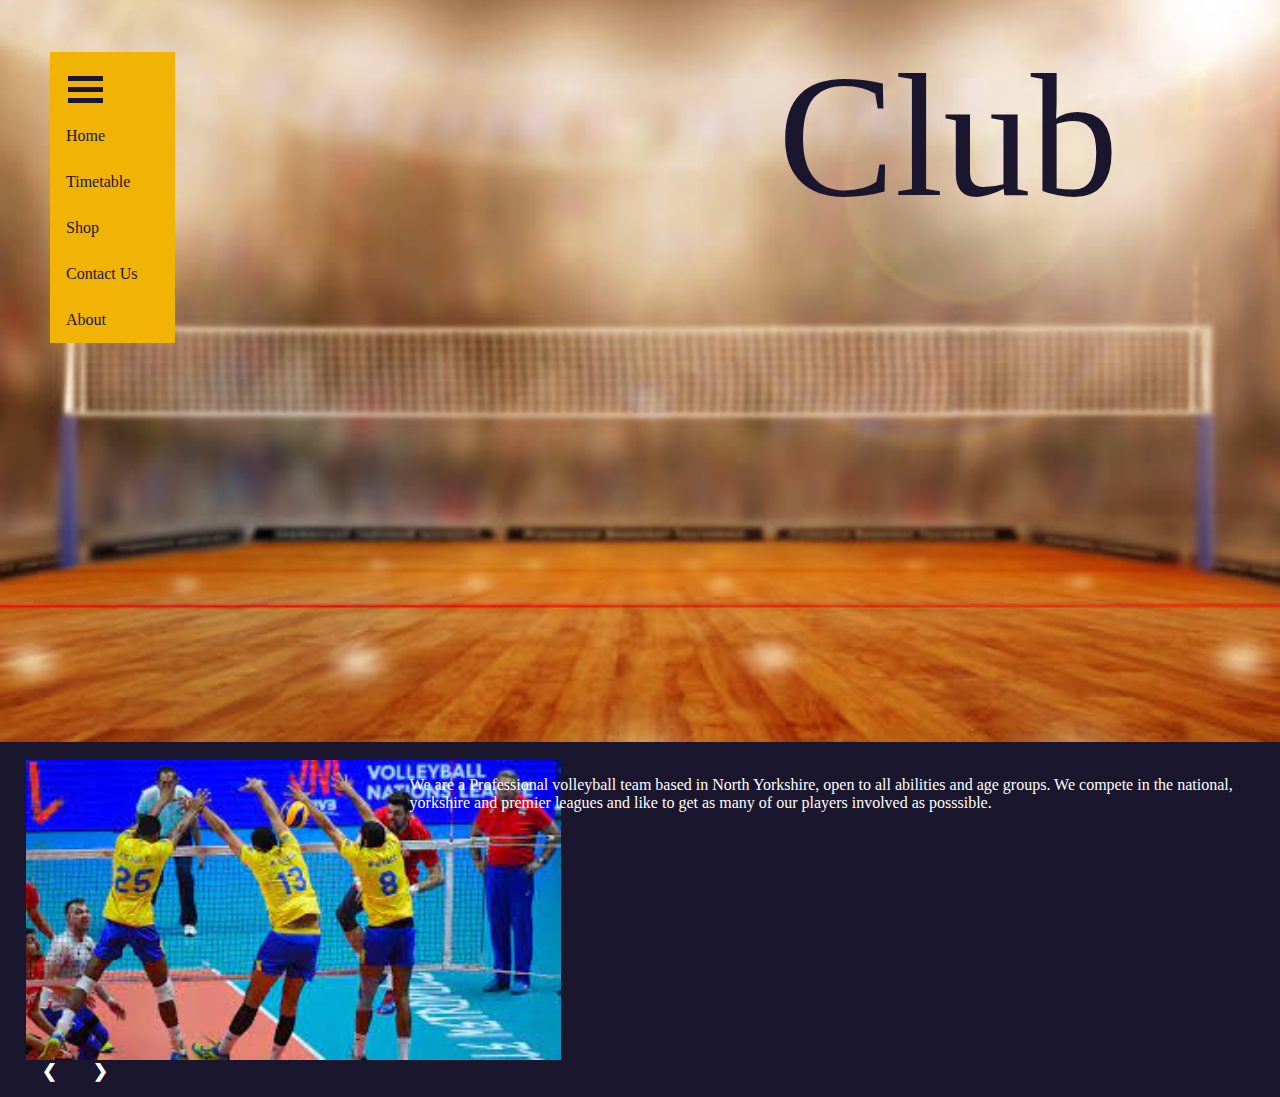
==== index.html @ 0e70f9d4 "changed links" ====
<!DOCTYPE html>
<html>
<link rel="stylesheet" href="css/stylesheet.css">
<head>
<meta charset="UTF-8">
<meta name="authoring-tool" content="Adobe_Animate_CC">
<meta name="viewport" content="width=device-width, initial-scale=1">
<title>Volleyball Club</title>

<script src="https://code.createjs.com/1.0.0/createjs.min.js"></script>
<script src="script/webTitle.js"></script>
<script>
var canvas, stage, exportRoot, anim_container, dom_overlay_container, fnStartAnimation;
function init() {
	canvas = document.getElementById("canvas");
	anim_container = document.getElementById("animation_container");
	dom_overlay_container = document.getElementById("dom_overlay_container");
	var comp=AdobeAn.getComposition("8F2CEC783480C64786ADDBE1742DFBE5");
	var lib=comp.getLibrary();
	var loader = new createjs.LoadQueue(false);
	loader.addEventListener("fileload", function(evt){handleFileLoad(evt,comp)});
	loader.addEventListener("complete", function(evt){handleComplete(evt,comp)});
	var lib=comp.getLibrary();
	loader.loadManifest(lib.properties.manifest);
}
function handleFileLoad(evt, comp) {
	var images=comp.getImages();	
	if (evt && (evt.item.type == "image")) { images[evt.item.id] = evt.result; }	
}
function handleComplete(evt,comp) {
	//This function is always called, irrespective of the content. You can use the variable "stage" after it is created in token create_stage.
	var lib=comp.getLibrary();
	var ss=comp.getSpriteSheet();
	var queue = evt.target;
	var ssMetadata = lib.ssMetadata;
	for(i=0; i<ssMetadata.length; i++) {
		ss[ssMetadata[i].name] = new createjs.SpriteSheet( {"images": [queue.getResult(ssMetadata[i].name)], "frames": ssMetadata[i].frames} )
	}
	exportRoot = new lib.webTitle();
	stage = new lib.Stage(canvas);	
	//Registers the "tick" event listener.
	fnStartAnimation = function() {
		stage.addChild(exportRoot);
		createjs.Ticker.framerate = lib.properties.fps;
		createjs.Ticker.addEventListener("tick", stage);
	}	    
	//Code to support hidpi screens and responsive scaling.
	AdobeAn.makeResponsive(false,'both',false,1,[canvas,anim_container,dom_overlay_container]);	
	AdobeAn.compositionLoaded(lib.properties.id);
	fnStartAnimation();
}
</script>
</div>
</head>
<body onload="init();" style="margin:0px;">
<header class="homeHeader">
	<br>
	<br>
	<div class="column">
		<nav>
			<ul>
				<li>
				<br>
				<div class="container" onclick="myFunction(this)">
				<div class="bar1"></div>
				<div class="bar2"></div>
				<div class="bar3"></div>
				</div>

				<script>
				function myFunction(x) {
				  x.classList.toggle("change");
				}
				</script><br>
				</li>
				<li><a class="active" href="index.html">Home</a></li>
				<li><a href="html/timetable.html">Timetable</a></li>
				<li><a href="html/shop.html">Shop</a></li>
				<li><a href="html/contact.html">Contact Us</a></li>
				<li><a href="html/about.html">About</a></li>
			</ul>
		</nav>
	</div>

	<div class="column1">
		<div id="animation_container" style="background-color:rgba(255, 255, 255, 0.00); width:750px; height:200px">
			<canvas id="canvas" width="750" height="200" style="position: center; display: inline-block; background-color:rgba(255, 255, 255, 0.00);"></canvas>
			<div id="dom_overlay_container" style="pointer-events:none; overflow:hidden; width:750px; height:200px; position: center; left: 0px; top: 0px; display: inline-block;">
			</div>
		</div>
	</div>
	
	<div class="column2">
		<p class="club">Club</p>
	</div>
	
	
</header>

<div class="slideshow-container">

	<br>

	<div class="mySlides fade">
	  <img src="images/players1.jpg" style="height:300px">
	</div>
	
	<div class="mySlides fade">
	  <img src="images/players2.jpg" style="height:300px">
	</div>
	
	<div class="mySlides fade">
	  <img src="images/players3.jpg" style="height:300px">
	</div>
	
	<div class="mySlides fade">
	  <img src="images/players4.jpg" style="height:300px">
	</div>
	
	<div class="mySlides fade">
	  <img src="images/players5.jpg" style="height:300px">
	</div>
	
	<div class="mySlides fade">
	  <img src="images/players6.jpg" style="height:300px">
	</div>
	
	<a class="prev" onclick="plusSlides(-1)">❮</a>
	<a class="next" onclick="plusSlides(1)">❯</a>
	
	</div>
	<br>
	
	<div style="text-align:center">
	  <span class="dot" onclick="currentSlide(1)"></span> 
	  <span class="dot" onclick="currentSlide(2)"></span> 
	  <span class="dot" onclick="currentSlide(3)"></span> 
	</div>
	
	<script>
	let slideIndex = 1;
	showSlides(slideIndex);
	
	function plusSlides(n) {
	  showSlides(slideIndex += n);
	}
	
	function currentSlide(n) {
	  showSlides(slideIndex = n);
	}
	
	function showSlides(n) {
	  let i;
	  let slides = document.getElementsByClassName("mySlides");
	  let dots = document.getElementsByClassName("dot");
	  if (n > slides.length) {slideIndex = 1}    
	  if (n < 1) {slideIndex = slides.length}
	  for (i = 0; i < slides.length; i++) {
		slides[i].style.display = "none";  
	  }
	  for (i = 0; i < dots.length; i++) {
		dots[i].className = dots[i].className.replace(" active", "");
	  }
	  slides[slideIndex-1].style.display = "block";  
	  dots[slideIndex-1].className += " active";
	}
	</script>
	
<section class="bodyText">
	<p>
	We are a Professional volleyball team based in North Yorkshire, open to all abilities and age groups.
	We compete in the national, yorkshire and premier leagues and like to get as many of our players involved as posssible. 
	</p>
	</section>
</body>
</html>
---- css/stylesheet.css ----
.homeHeader{
    width:100%;
    background-image:url("../images/wood2.jpg");
	  background-position: center;
    background-repeat: no-repeat;
    background-size: cover;
	  height:742px;
	
}
li{
    list-style-type: none;
    margin: 0;
    padding: 0;
    overflow: visible;
    background-color: #f1b304;
    width:125px;
}
body{
    background-color:#1a162d;
	  color:white;
}
li a {
    display: block;
    text-align: top left;
    padding: 14px 16px;
}
li a:hover {
    background-color: #1a162d;
}

.active {
    background-color: #1a162d;
    color:white;
}

a:link {
    color: #1a162d;
    background-color: transparent;
    text-decoration: none; 
}
  
a:visited {
    color: #1a162d;
    background-color: transparent;
    text-decoration: none;
  }
  
a:hover {
    color: white;
    background-color: transparent;
    text-decoration: underline;
  }
  
a:active {
    color: white;
    background-color: transparent;
    text-decoration: underline;
  }
  
ul{
	display:inline-block;
	width:400px;
	
}
* {box-sizing: border-box}
body {font-family: Times New Roman, serif; margin:0}
.mySlides {display: none}
img {vertical-align: middle;}

/* Slideshow container */
.slideshow-container {
  margin: auto;
  width: 30%;
  float: left;
  margin-left:2%;
}

/* Next & previous buttons */
.prev, .next {
  cursor: pointer;
  position: center;
  top: 50%;
  width: auto;
  padding: 16px;
  margin-top: -22px;
  color: white;
  font-weight: bold;
  font-size: 18px;
  transition: 0.6s ease;
  border-radius: 0 3px 3px 0;
  user-select: none;
}

/* Position the "next button" to the right */
.next {
  right: 0;
  border-radius: 3px 0 0 3px;
}

/* Caption text */
.text {
  color: #f2f2f2;
  font-size: 15px;
  padding: 8px 12px;
  position: absolute;
  bottom: 8px;
  width: 100%;
  text-align: center;
}

/* Fading animation */
.fade {
  animation-name: fade;
  animation-duration: 1.5s;
}

@keyframes fade {
  from {opacity: .4} 
  to {opacity: 1}
}

/* On smaller screens, decrease text size */
@media only screen and (max-width: 300px) {
  .prev, .next,.text {font-size: 11px}
}
nav{
	float: left;
	display:inline-block;
}
animation_container{
	display:inline-block;
	width: 40%;
}
.column {
  float: left;
  width: 20%;
  padding: 0 10px;
}
.column1 {
  float: left;
  width: 40%;
  padding: 0 10px;
}
.column2 {
	color: #1a162d;
	font-size: 175px;
	width:40%;
	float:right;
	font-family: "Times New Roman", Times, serif;
	padding: 0 10px;
	height:206px;
}
.container {
  display: inline-block;
  cursor: pointer;
  margin-left: 18px;
}

.bar1, .bar2, .bar3 {
  width: 35px;
  height: 5px;
  background-color: #1a162d;
  margin: 6px 0;
  transition: 0.4s;
}

.change .bar1 {
  transform: translate(0, 11px) rotate(-45deg);
}

.change .bar2 {opacity: 0;}

.change .bar3 {
  transform: translate(0, -11px) rotate(45deg);
}
.club{
	margin-top:0px;
  color: #1a162d;
}
.bodyText {
	display: inline-block;
	width: 68%;
	float:right;
}
.item {
	opacity:0%;
}

figure{
	display:inline-block;
}
figure img{
width: 224px;
height: 220px;
border: 2px solid #f1b304;
}

.figcaption{
  text-align: right;
}
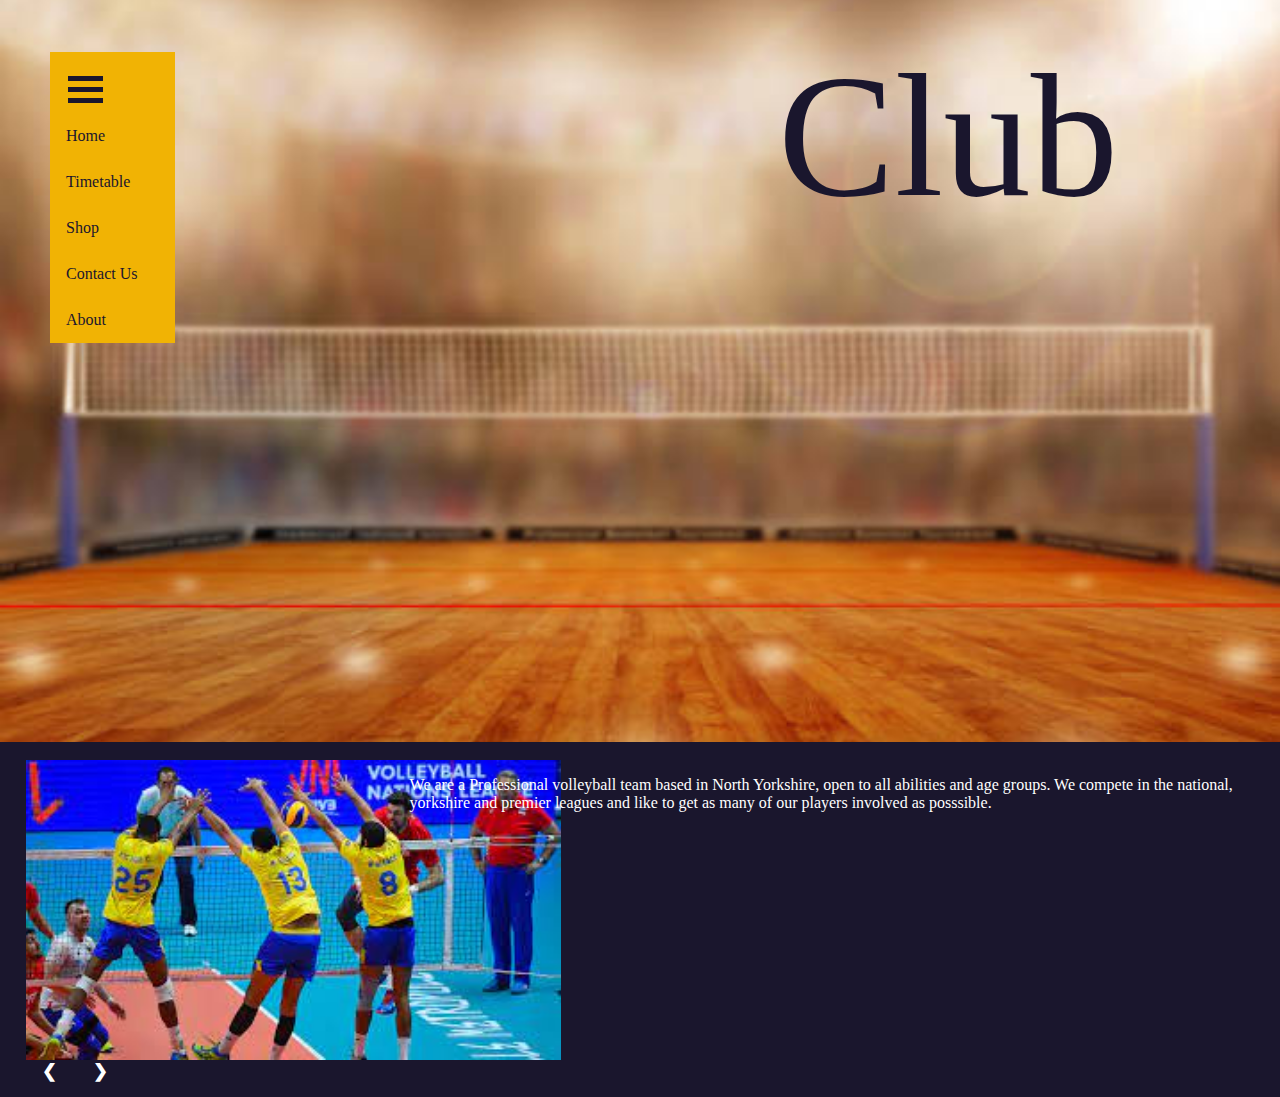
==== commit 6fcc05eb: "table" ====
--- a/index.html
+++ b/index.html
@@ -53,7 +53,7 @@
 </div>
 </head>
 <body onload="init();" style="margin:0px;">
-<header class="homeHeader">
+<header>
 	<br>
 	<br>
 	<div class="column">
--- a/css/stylesheet.css
+++ b/css/stylesheet.css
@@ -1,4 +1,4 @@
-.homeHeader{
+header{
     width:100%;
     background-image:url("../images/wood2.jpg");
 	  background-position: center;
@@ -124,7 +124,6 @@
   .prev, .next,.text {font-size: 11px}
 }
 nav{
-	float: left;
 	display:inline-block;
 }
 animation_container{
@@ -180,7 +179,6 @@
 .bodyText {
 	display: inline-block;
 	width: 68%;
-	float:right;
 }
 .item {
 	opacity:0%;
@@ -197,4 +195,13 @@
 
 .figcaption{
   text-align: right;
+}
+
+.sColumn{
+  width:30%;
+}
+table, th, td{
+  border: white 3px solid;
+  border-collapse: collapse;
+  column-span: Monday;
 }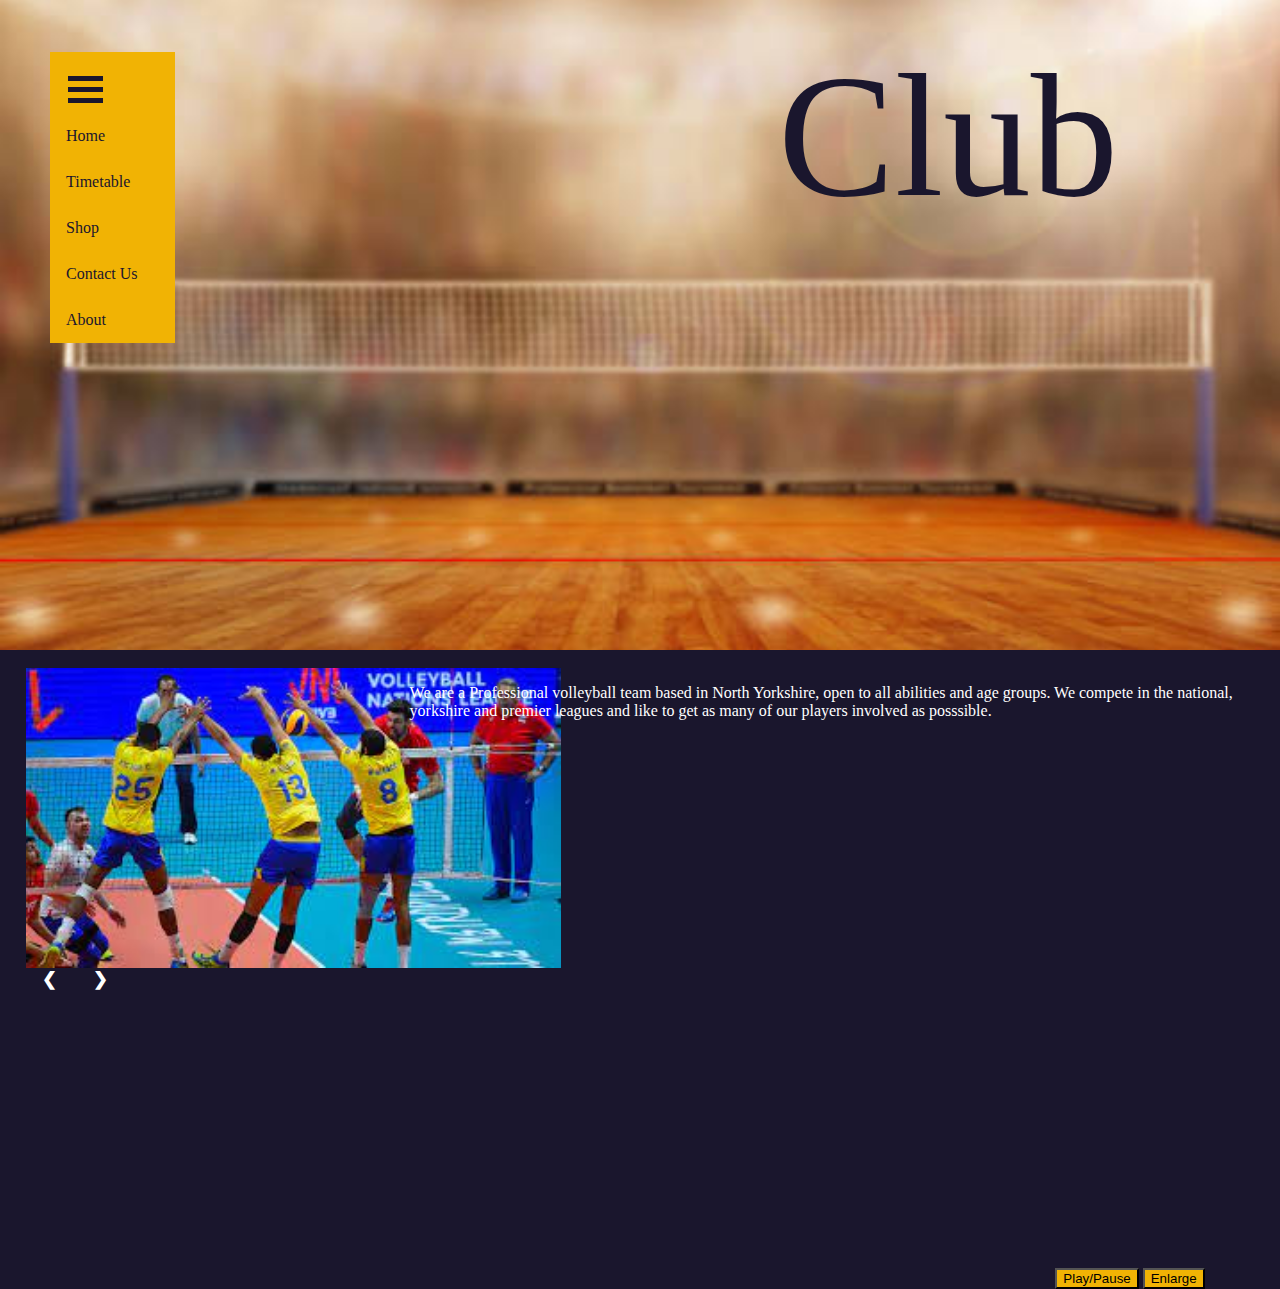
==== commit 058ca5a8: "vid" ====
--- a/index.html
+++ b/index.html
@@ -171,6 +171,35 @@
 	We are a Professional volleyball team based in North Yorkshire, open to all abilities and age groups.
 	We compete in the national, yorkshire and premier leagues and like to get as many of our players involved as posssible. 
 	</p>
-	</section>
+</section>
+<br><br><br><br><br><br><br><br><br><br><br><br><br><br><br><br><br><br><br><br><br>
+<div class="vidButtons"> 
+	<video id="video1" width="30%">
+		<source src="videos/serveVid.mp4" type="video/mp4">
+	</video>
+	<br><br>
+	<button class="vidButton1" onclick="playPause()">Play/Pause</button> 
+	<button class="vidButton2" onclick="fullScreen()">Enlarge</button>
+</div> 
+
+<script>
+	var myVideo = document.getElementById("video1"); 
+
+	function playPause() { 
+	if (myVideo.paused) 
+		myVideo.play(); 
+	else 
+		myVideo.pause(); 
+	} 
+
+	function fullScreen() { 
+    if (myVideo.width != 1080)
+		myVideo.width = 1080;
+	else
+		myVideo.width = 384;
+	} 
+
+</script>
+
 </body>
 </html>--- a/css/stylesheet.css
+++ b/css/stylesheet.css
@@ -4,7 +4,7 @@
 	  background-position: center;
     background-repeat: no-repeat;
     background-size: cover;
-	  height:742px;
+	  height:650px;
 	
 }
 li{
@@ -179,6 +179,7 @@
 .bodyText {
 	display: inline-block;
 	width: 68%;
+  font-size: 100;
 }
 .item {
 	opacity:0%;
@@ -197,11 +198,32 @@
   text-align: right;
 }
 
-.sColumn{
-  width:30%;
-}
 table, th, td{
   border: white 3px solid;
   border-collapse: collapse;
   column-span: Monday;
+}
+
+.ttColumn2{
+  color:#1a162d;
+  width:80%;
+  text-align:center;
+	font-size: 75px;
+	font-family: "Times New Roman", Times, serif;
+	padding: 0 10px;
+	height:206px;
+}
+
+.vidButtons{
+  text-align:center;
+  float: right;
+  color: #1a162d;
+}
+
+.vidButton1{
+  background-color: #f1b304;
+}
+
+.vidButton2{
+  background-color: #f1b304;
 }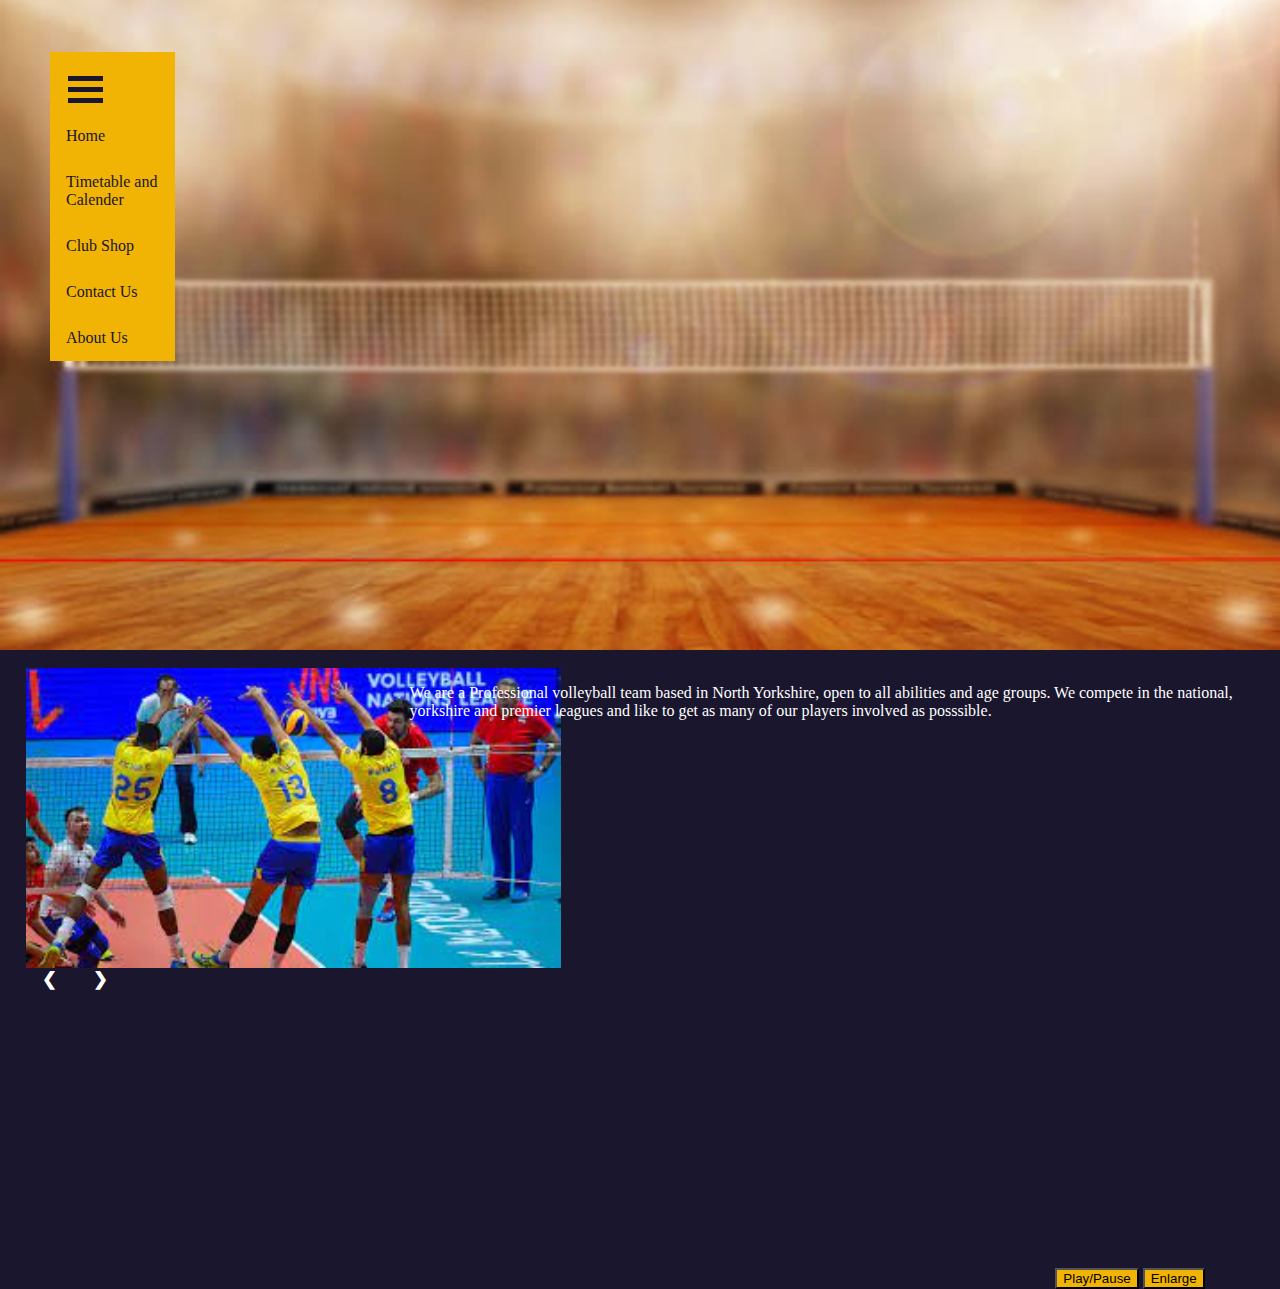
==== commit 7f867da2: "title fix" ====
--- a/index.html
+++ b/index.html
@@ -74,10 +74,10 @@
 				</script><br>
 				</li>
 				<li><a class="active" href="index.html">Home</a></li>
-				<li><a href="html/timetable.html">Timetable</a></li>
-				<li><a href="html/shop.html">Shop</a></li>
+				<li><a href="html/timetable.html">Timetable and Calender</a></li>
+				<li><a href="html/shop.html">Club Shop</a></li>
 				<li><a href="html/contact.html">Contact Us</a></li>
-				<li><a href="html/about.html">About</a></li>
+				<li><a href="html/about.html">About Us</a></li>
 			</ul>
 		</nav>
 	</div>
@@ -90,9 +90,7 @@
 		</div>
 	</div>
 	
-	<div class="column2">
-		<p class="club">Club</p>
-	</div>
+
 	
 	
 </header>
--- a/css/stylesheet.css
+++ b/css/stylesheet.css
@@ -126,7 +126,7 @@
 nav{
 	display:inline-block;
 }
-animation_container{
+.animation_container{
 	display:inline-block;
 	width: 40%;
 }
@@ -137,18 +137,10 @@
 }
 .column1 {
   float: left;
-  width: 40%;
+  width: 80%;
   padding: 0 10px;
 }
-.column2 {
-	color: #1a162d;
-	font-size: 175px;
-	width:40%;
-	float:right;
-	font-family: "Times New Roman", Times, serif;
-	padding: 0 10px;
-	height:206px;
-}
+
 .container {
   display: inline-block;
   cursor: pointer;
@@ -204,14 +196,13 @@
   column-span: Monday;
 }
 
-.ttColumn2{
+.titleColumn{
   color:#1a162d;
   width:80%;
   text-align:center;
 	font-size: 75px;
 	font-family: "Times New Roman", Times, serif;
 	padding: 0 10px;
-	height:206px;
 }
 
 .vidButtons{
@@ -226,4 +217,5 @@
 
 .vidButton2{
   background-color: #f1b304;
-}+}
+
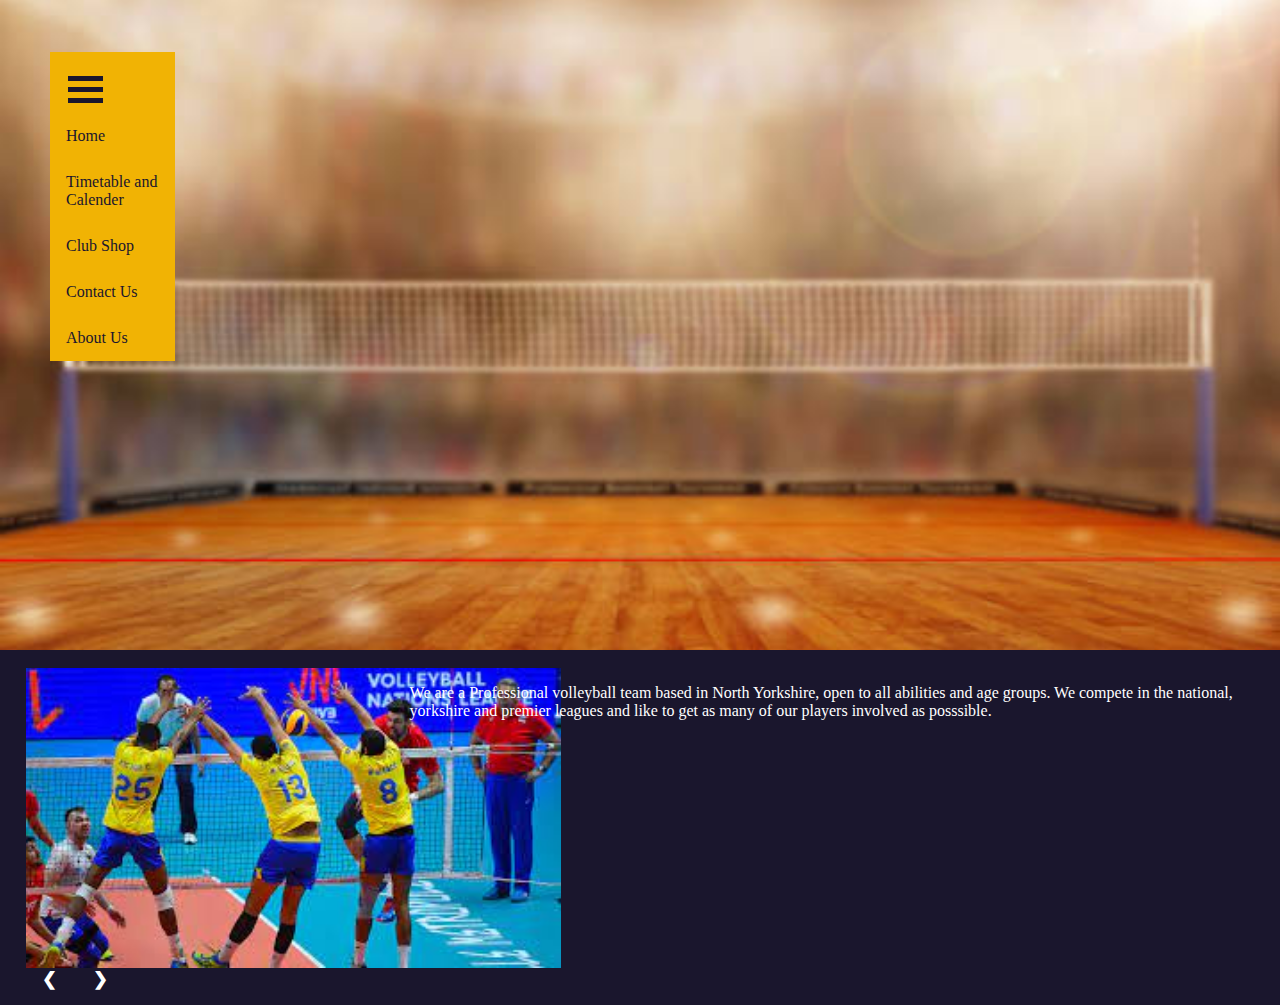
==== commit 0e11445d: "contact fix" ====
--- a/index.html
+++ b/index.html
@@ -6,7 +6,6 @@
 <meta name="authoring-tool" content="Adobe_Animate_CC">
 <meta name="viewport" content="width=device-width, initial-scale=1">
 <title>Volleyball Club</title>
-
 <script src="https://code.createjs.com/1.0.0/createjs.min.js"></script>
 <script src="script/webTitle.js"></script>
 <script>
@@ -81,6 +80,8 @@
 			</ul>
 		</nav>
 	</div>
+
+</body>
 
 	<div class="column1">
 		<div id="animation_container" style="background-color:rgba(255, 255, 255, 0.00); width:750px; height:200px">
@@ -170,34 +171,6 @@
 	We compete in the national, yorkshire and premier leagues and like to get as many of our players involved as posssible. 
 	</p>
 </section>
-<br><br><br><br><br><br><br><br><br><br><br><br><br><br><br><br><br><br><br><br><br>
-<div class="vidButtons"> 
-	<video id="video1" width="30%">
-		<source src="videos/serveVid.mp4" type="video/mp4">
-	</video>
-	<br><br>
-	<button class="vidButton1" onclick="playPause()">Play/Pause</button> 
-	<button class="vidButton2" onclick="fullScreen()">Enlarge</button>
-</div> 
-
-<script>
-	var myVideo = document.getElementById("video1"); 
-
-	function playPause() { 
-	if (myVideo.paused) 
-		myVideo.play(); 
-	else 
-		myVideo.pause(); 
-	} 
-
-	function fullScreen() { 
-    if (myVideo.width != 1080)
-		myVideo.width = 1080;
-	else
-		myVideo.width = 384;
-	} 
-
-</script>
 
 </body>
 </html>--- a/css/stylesheet.css
+++ b/css/stylesheet.css
@@ -5,6 +5,7 @@
     background-repeat: no-repeat;
     background-size: cover;
 	  height:650px;
+    color: #1a162d;
 	
 }
 li{
@@ -63,7 +64,11 @@
 	
 }
 * {box-sizing: border-box}
-body {font-family: Times New Roman, serif; margin:0}
+
+body {
+  font-family: Times New Roman, serif; margin:0
+}
+
 .mySlides {display: none}
 img {vertical-align: middle;}
 
@@ -200,22 +205,204 @@
   color:#1a162d;
   width:80%;
   text-align:center;
-	font-size: 75px;
+	font-size: 95px;
 	font-family: "Times New Roman", Times, serif;
 	padding: 0 10px;
 }
 
 .vidButtons{
   text-align:center;
+  color: #1a162d;
   float: right;
-  color: #1a162d;
+  width: 30%;
+  margin-right: 5px;
 }
 
 .vidButton1{
   background-color: #f1b304;
 }
 
-.vidButton2{
-  background-color: #f1b304;
-}
-
+html {
+  box-sizing: border-box;
+}
+
+*, *:before, *:after {
+  box-sizing: inherit;
+}
+
+.profileColumn {
+  float: left;
+  width: 33.3%;
+  margin-bottom: 16px;
+  padding: 0 8px;
+}
+
+@media screen and (max-width: 650px) {
+  .profileColumn {
+    width: 100%;
+    display: block;
+  }
+}
+
+.card {
+  box-shadow: 0 4px 8px 0 rgba(0, 0, 0, 0.2);
+}
+
+.container2 {
+  padding: 0 16px;
+}
+
+.container2::after, .row::after {
+  content: "";
+  clear: both;
+  display: table;
+}
+
+.title {
+  color: grey;
+}
+
+.dropbtn {
+  border: none;
+  outline: 0;
+  display: inline-block;
+  padding: 8px;
+  color: #1a162d;
+  background-color: #f1b304;
+  text-align: center;
+  cursor: pointer;
+  width: 100%;
+}
+
+.dropbtn:hover, .dropbtn:focus {
+  background-color: #1a162d;
+  color: white;
+}
+
+.dropdown {
+  position: relative;
+  display: inline-block;
+}
+
+.dropdown-content {
+  display: none;
+  position: absolute;
+  background-color: #f1b304;
+  color: #1a162d;
+  min-width: 160px;
+  overflow: auto;
+  box-shadow: 0px 8px 16px 0px rgba(0,0,0,0.2);
+  z-index: 1;
+}
+
+.dropdown-content a {
+  color: black;
+  padding: 12px 16px;
+  text-decoration: none;
+  display: block;
+}
+
+.dropdown a:hover {
+  background-color: #1a162d;
+  color: white;
+}
+
+.show {display: block;}
+
+.dropbtn1 {
+  border: none;
+  outline: 0;
+  display: inline-block;
+  padding: 8px;
+  color: #1a162d;
+  background-color: #f1b304;
+  text-align: center;
+  cursor: pointer;
+  width: 100%;
+}
+
+.dropbtn1:hover, .dropbtn1:focus {
+  background-color: #1a162d;
+  color: white;
+}
+
+.dropdown1 {
+  position: relative;
+  display: inline-block;
+}
+
+.dropdown-content1 {
+  display: none;
+  position: absolute;
+  background-color: #f1b304;
+  color: #1a162d;
+  min-width: 160px;
+  overflow: auto;
+  box-shadow: 0px 8px 16px 0px rgba(0,0,0,0.2);
+  z-index: 1;
+}
+
+.dropdown-content1 a {
+  color: black;
+  padding: 12px 16px;
+  text-decoration: none;
+  display: block;
+}
+
+.dropdown1 a:hover {
+  background-color: #1a162d;
+  color: white;
+}
+
+.show1 {display: block;}
+
+.dropbtn2 {
+  border: none;
+  outline: 0;
+  display: inline-block;
+  padding: 8px;
+  color: #1a162d;
+  background-color: #f1b304;
+  text-align: center;
+  cursor: pointer;
+  width: 100%;
+}
+
+.dropbtn2:hover, .dropbtn1:focus {
+  background-color: #1a162d;
+  color: white;
+}
+
+.dropdown2 {
+  position: relative;
+  display: inline-block;
+}
+
+.dropdown-content2 {
+  display: none;
+  position: absolute;
+  background-color: #f1b304;
+  color:#1a162d;
+  min-width: 160px;
+  overflow: auto;
+  box-shadow: 0px 8px 16px 0px rgba(0,0,0,0.2);
+  z-index: 1;
+}
+
+.dropdown-content2 a {
+  color: #1a162d;
+  padding: 12px 16px;
+  text-decoration: none;
+  display: block;
+}
+
+.dropdown2 a:hover {
+  background-color: #1a162d;
+  color: white;
+}
+
+.show2 {display: block;}
+
+.vidbuttons{
+  margin: 167;
+}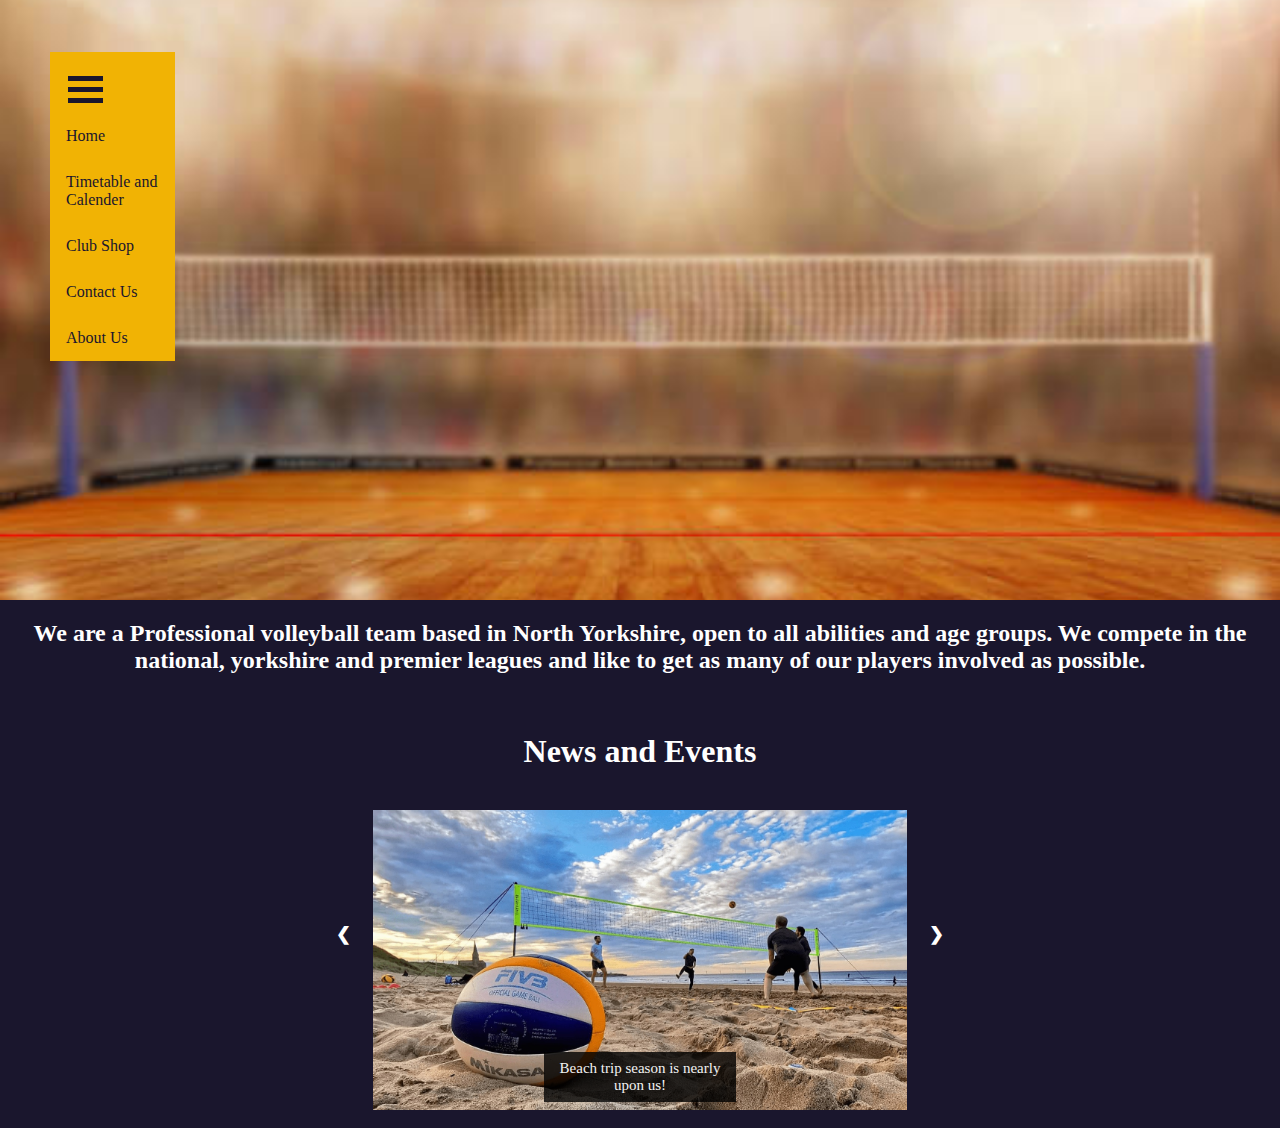
==== commit 41c3b98d: "fixes" ====
--- a/index.html
+++ b/index.html
@@ -51,7 +51,6 @@
 </script>
 </div>
 </head>
-<body onload="init();" style="margin:0px;">
 <header>
 	<br>
 	<br>
@@ -81,7 +80,6 @@
 		</nav>
 	</div>
 
-</body>
 
 	<div class="column1">
 		<div id="animation_container" style="background-color:rgba(255, 255, 255, 0.00); width:750px; height:200px">
@@ -96,39 +94,48 @@
 	
 </header>
 
-<div class="slideshow-container">
+<body onload="init();" style="margin:0px;">
 
-	<br>
+	
+	<h2 class="bodyText" style="display: block;">
+		We are a Professional volleyball team based in North Yorkshire, open to all abilities and age groups.
+		We compete in the national, yorkshire and premier leagues and like to get as many of our players involved as possible. 
+	</h2>
 
-	<div class="mySlides fade">
-	  <img src="images/players1.jpg" style="height:300px">
-	</div>
-	
-	<div class="mySlides fade">
-	  <img src="images/players2.jpg" style="height:300px">
-	</div>
-	
-	<div class="mySlides fade">
-	  <img src="images/players3.jpg" style="height:300px">
-	</div>
-	
-	<div class="mySlides fade">
-	  <img src="images/players4.jpg" style="height:300px">
-	</div>
-	
-	<div class="mySlides fade">
-	  <img src="images/players5.jpg" style="height:300px">
-	</div>
-	
-	<div class="mySlides fade">
-	  <img src="images/players6.jpg" style="height:300px">
-	</div>
-	
-	<a class="prev" onclick="plusSlides(-1)">❮</a>
-	<a class="next" onclick="plusSlides(1)">❯</a>
-	
-	</div>
-	<br>
+	<div class="slideshow-container" style="text-align: center;">
+		<br>
+		<h1>News and Events</h1>
+		<br>
+		<div class="mySlides fade">
+		<img src="images/beach.jpg" style="height:300px">
+		<div class="text">Beach trip season is nearly upon us!</div>
+		</div>
+		
+		<div class="mySlides fade">
+		<img src="images/grass.jpg" style="height:300px">
+		</div>
+		
+		<div class="mySlides fade">
+		<img src="images/players3.jpg" style="height:300px">
+		</div>
+		
+		<div class="mySlides fade">
+		<img src="images/players4.jpg" style="height:300px">
+		</div>
+		
+		<div class="mySlides fade">
+		<img src="images/players5.jpg" style="height:300px">
+		</div>
+		
+		<div class="mySlides fade">
+		<img src="images/players6.jpg" style="height:300px">
+		</div>
+		
+		<a class="prev" onclick="plusSlides(-1)">❮</a>
+		<a class="next" onclick="plusSlides(1)">❯</a>
+		
+		</div>
+		<br>
 	
 	<div style="text-align:center">
 	  <span class="dot" onclick="currentSlide(1)"></span> 
@@ -164,13 +171,6 @@
 	  dots[slideIndex-1].className += " active";
 	}
 	</script>
-	
-<section class="bodyText">
-	<p>
-	We are a Professional volleyball team based in North Yorkshire, open to all abilities and age groups.
-	We compete in the national, yorkshire and premier leagues and like to get as many of our players involved as posssible. 
-	</p>
-</section>
 
 </body>
 </html>--- a/css/stylesheet.css
+++ b/css/stylesheet.css
@@ -4,10 +4,10 @@
 	  background-position: center;
     background-repeat: no-repeat;
     background-size: cover;
-	  height:650px;
+	  height:600px;
     color: #1a162d;
-	
-}
+}
+
 li{
     list-style-type: none;
     margin: 0;
@@ -65,29 +65,26 @@
 }
 * {box-sizing: border-box}
 
-body {
-  font-family: Times New Roman, serif; margin:0
-}
-
 .mySlides {display: none}
 img {vertical-align: middle;}
 
 /* Slideshow container */
 .slideshow-container {
   margin: auto;
-  width: 30%;
-  float: left;
-  margin-left:2%;
+  width: 50%;
+  margin-left:25%;
+  position: relative;
+  
 }
 
 /* Next & previous buttons */
 .prev, .next {
   cursor: pointer;
-  position: center;
+  position: absolute;
   top: 50%;
   width: auto;
   padding: 16px;
-  margin-top: -22px;
+  margin-top: 5px;
   color: white;
   font-weight: bold;
   font-size: 18px;
@@ -96,9 +93,17 @@
   user-select: none;
 }
 
-/* Position the "next button" to the right */
+.prev:hover, .next:hover {
+  background-color: rgba(0,0,0,0.8);
+}
+
 .next {
   right: 0;
+  border-radius: 3px 0 0 3px;
+}
+
+.prev {
+  left: 0;
   border-radius: 3px 0 0 3px;
 }
 
@@ -109,8 +114,11 @@
   padding: 8px 12px;
   position: absolute;
   bottom: 8px;
-  width: 100%;
-  text-align: center;
+  width: 30%;
+  text-align: center;
+  background-color: rgba(0,0,0,0.8);
+  margin-left: 35%;
+
 }
 
 /* Fading animation */
@@ -141,7 +149,7 @@
   padding: 0 10px;
 }
 .column1 {
-  float: left;
+  float: right;
   width: 80%;
   padding: 0 10px;
 }
@@ -175,9 +183,11 @@
 }
 .bodyText {
 	display: inline-block;
-	width: 68%;
+	width: 100%;
   font-size: 100;
-}
+  text-align: center
+}
+
 .item {
 	opacity:0%;
 }
@@ -188,7 +198,6 @@
 figure img{
 width: 224px;
 height: 220px;
-border: 2px solid #f1b304;
 }
 
 .figcaption{
@@ -198,7 +207,11 @@
 table, th, td{
   border: white 3px solid;
   border-collapse: collapse;
-  column-span: Monday;
+  text-align: center;
+}
+
+table{
+  width: 100%;
 }
 
 .titleColumn{
@@ -207,23 +220,31 @@
   text-align:center;
 	font-size: 95px;
 	font-family: "Times New Roman", Times, serif;
-	padding: 0 10px;
 }
 
 .vidButtons{
   text-align:center;
   color: #1a162d;
-  float: right;
-  width: 30%;
-  margin-right: 5px;
+  float: middle;
+  width: 60%;
+  margin-left: 20%;
 }
 
 .vidButton1{
   background-color: #f1b304;
+}
+
+.vidButton2{
+  background-color: #f1b304;
+}
+
+.myVideo1{
+  width:100%;
 }
 
 html {
   box-sizing: border-box;
+  font-family: Times New Roman, serif; margin:0;
 }
 
 *, *:before, *:after {
@@ -403,6 +424,20 @@
 
 .show2 {display: block;}
 
-.vidbuttons{
-  margin: 167;
-}+.map{
+  float: right;
+  width: 40%;
+}
+
+.bodycolumn1{
+  width: 50%;
+  float: left;
+  text-align: center;
+}
+
+.bodyColumn2{
+  width: 40%;
+  float: right;
+  margin-right: 10%;
+  text-align: center;
+}
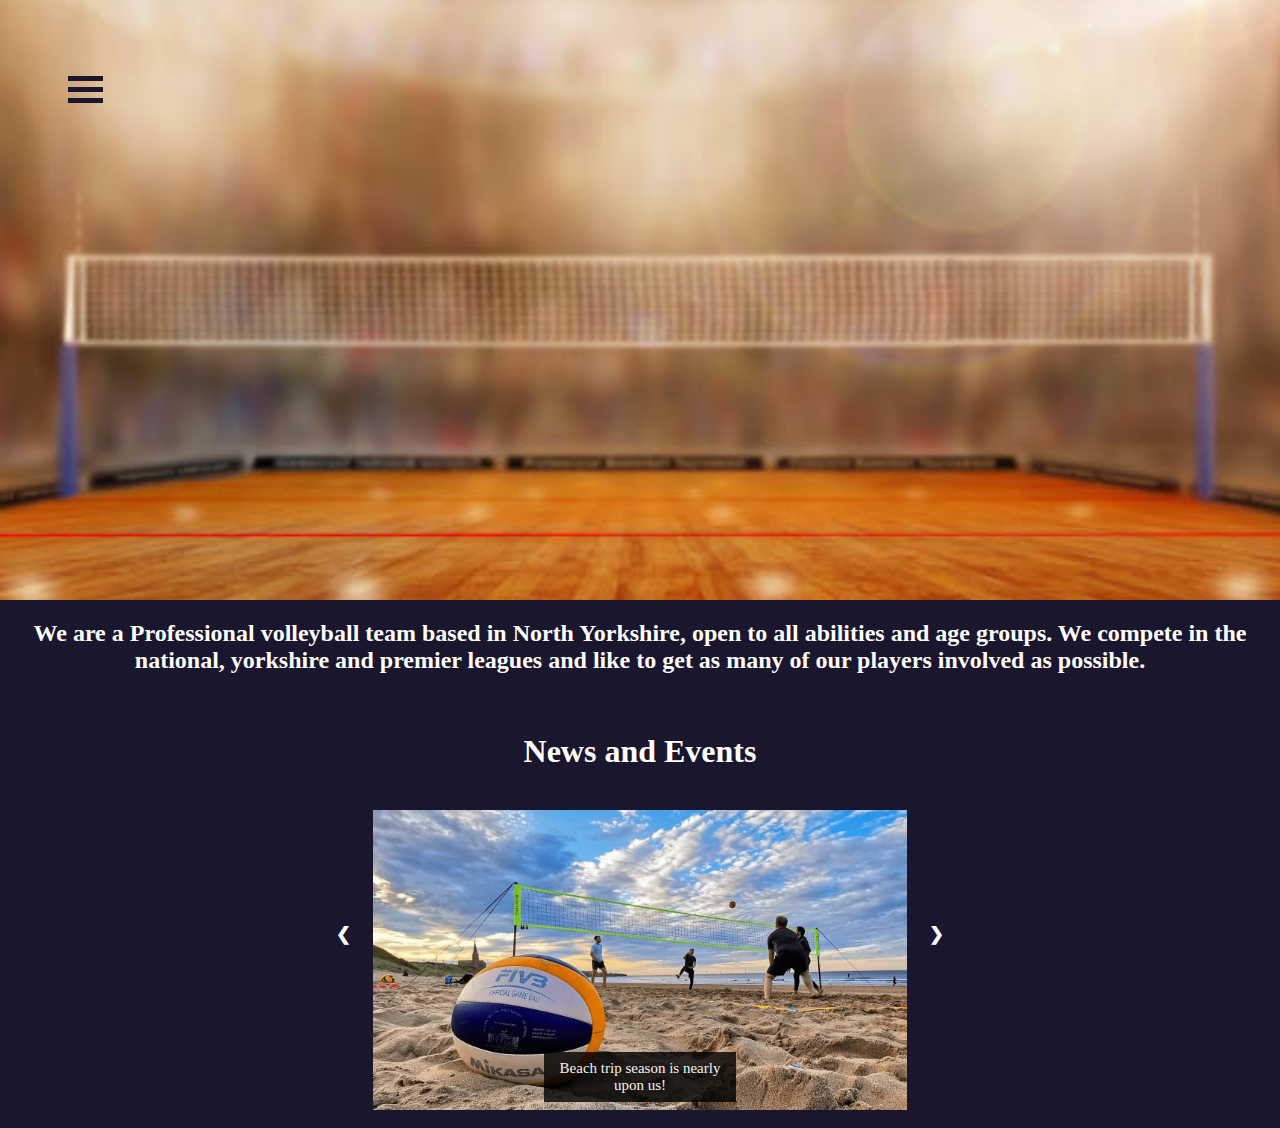
==== commit dc3e8a4b: "DONE" ====
--- a/index.html
+++ b/index.html
@@ -49,35 +49,39 @@
 	fnStartAnimation();
 }
 </script>
+
+<script src="https://ajax.googleapis.com/ajax/libs/jquery/3.6.1/jquery.min.js"></script>
+
 </div>
 </head>
 <header>
 	<br>
 	<br>
 	<div class="column">
-		<nav>
 			<ul>
-				<li>
 				<br>
 				<div class="container" onclick="myFunction(this)">
 				<div class="bar1"></div>
 				<div class="bar2"></div>
 				<div class="bar3"></div>
-				</div>
+				
 
 				<script>
 				function myFunction(x) {
-				  x.classList.toggle("change");
+				x.classList.toggle("change");
 				}
-				</script><br>
-				</li>
-				<li><a class="active" href="index.html">Home</a></li>
-				<li><a href="html/timetable.html">Timetable and Calender</a></li>
-				<li><a href="html/shop.html">Club Shop</a></li>
-				<li><a href="html/contact.html">Contact Us</a></li>
-				<li><a href="html/about.html">About Us</a></li>
+				</script>
+
+				<br>
+				<li class="toChange"><a class="active" href="index.html">Home</a></li>
+				<li class="toChange"><a href="html/timetable.html">Timetable and Calender</a></li>
+				<li class="toChange"><a href="html/shop.html">Club Shop</a></li>
+				<li class="toChange"><a href="html/contact.html">Contact Us</a></li>
+				<li class="toChange"><a href="html/about.html">About Us</a></li>
+
 			</ul>
 		</nav>
+	</div>
 	</div>
 
 
@@ -113,22 +117,17 @@
 		
 		<div class="mySlides fade">
 		<img src="images/grass.jpg" style="height:300px">
+		<div class="text">Outdoor sessions start again in april!</div>
 		</div>
 		
 		<div class="mySlides fade">
 		<img src="images/players3.jpg" style="height:300px">
+		<div class="text">Mens National team celebrate another victory in the cup!</div>
 		</div>
 		
 		<div class="mySlides fade">
 		<img src="images/players4.jpg" style="height:300px">
-		</div>
-		
-		<div class="mySlides fade">
-		<img src="images/players5.jpg" style="height:300px">
-		</div>
-		
-		<div class="mySlides fade">
-		<img src="images/players6.jpg" style="height:300px">
+		<div class="text">MVP for the National Team goes to James Tolkie and his stellar performance so far this season!</div>
 		</div>
 		
 		<a class="prev" onclick="plusSlides(-1)">❮</a>
--- a/css/stylesheet.css
+++ b/css/stylesheet.css
@@ -13,8 +13,9 @@
     margin: 0;
     padding: 0;
     overflow: visible;
-    background-color: #f1b304;
+    background-color: transparent;
     width:125px;
+    opacity: 0;
 }
 body{
     background-color:#1a162d;
@@ -168,6 +169,11 @@
   transition: 0.4s;
 }
 
+.change .toChange {
+  opacity: 100;
+  background-color: #f1b304;
+}
+
 .change .bar1 {
   transform: translate(0, 11px) rotate(-45deg);
 }
